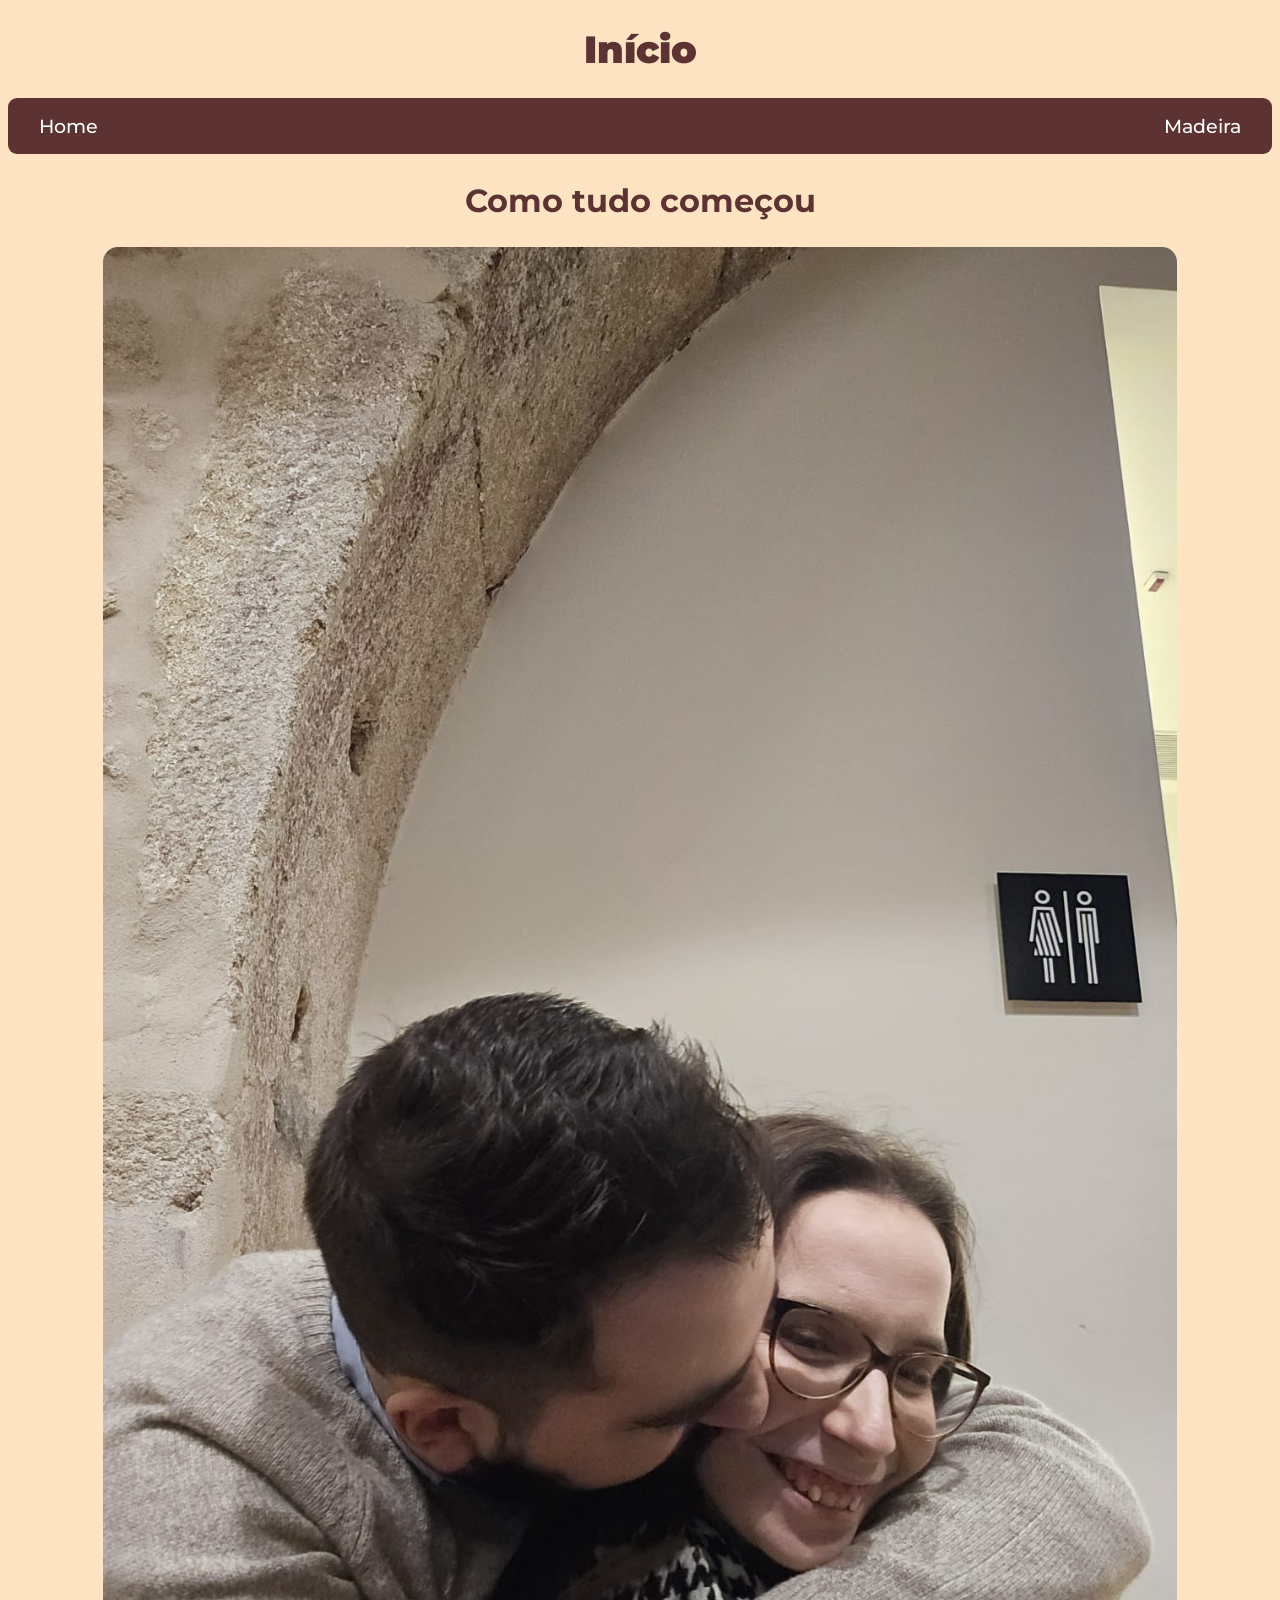
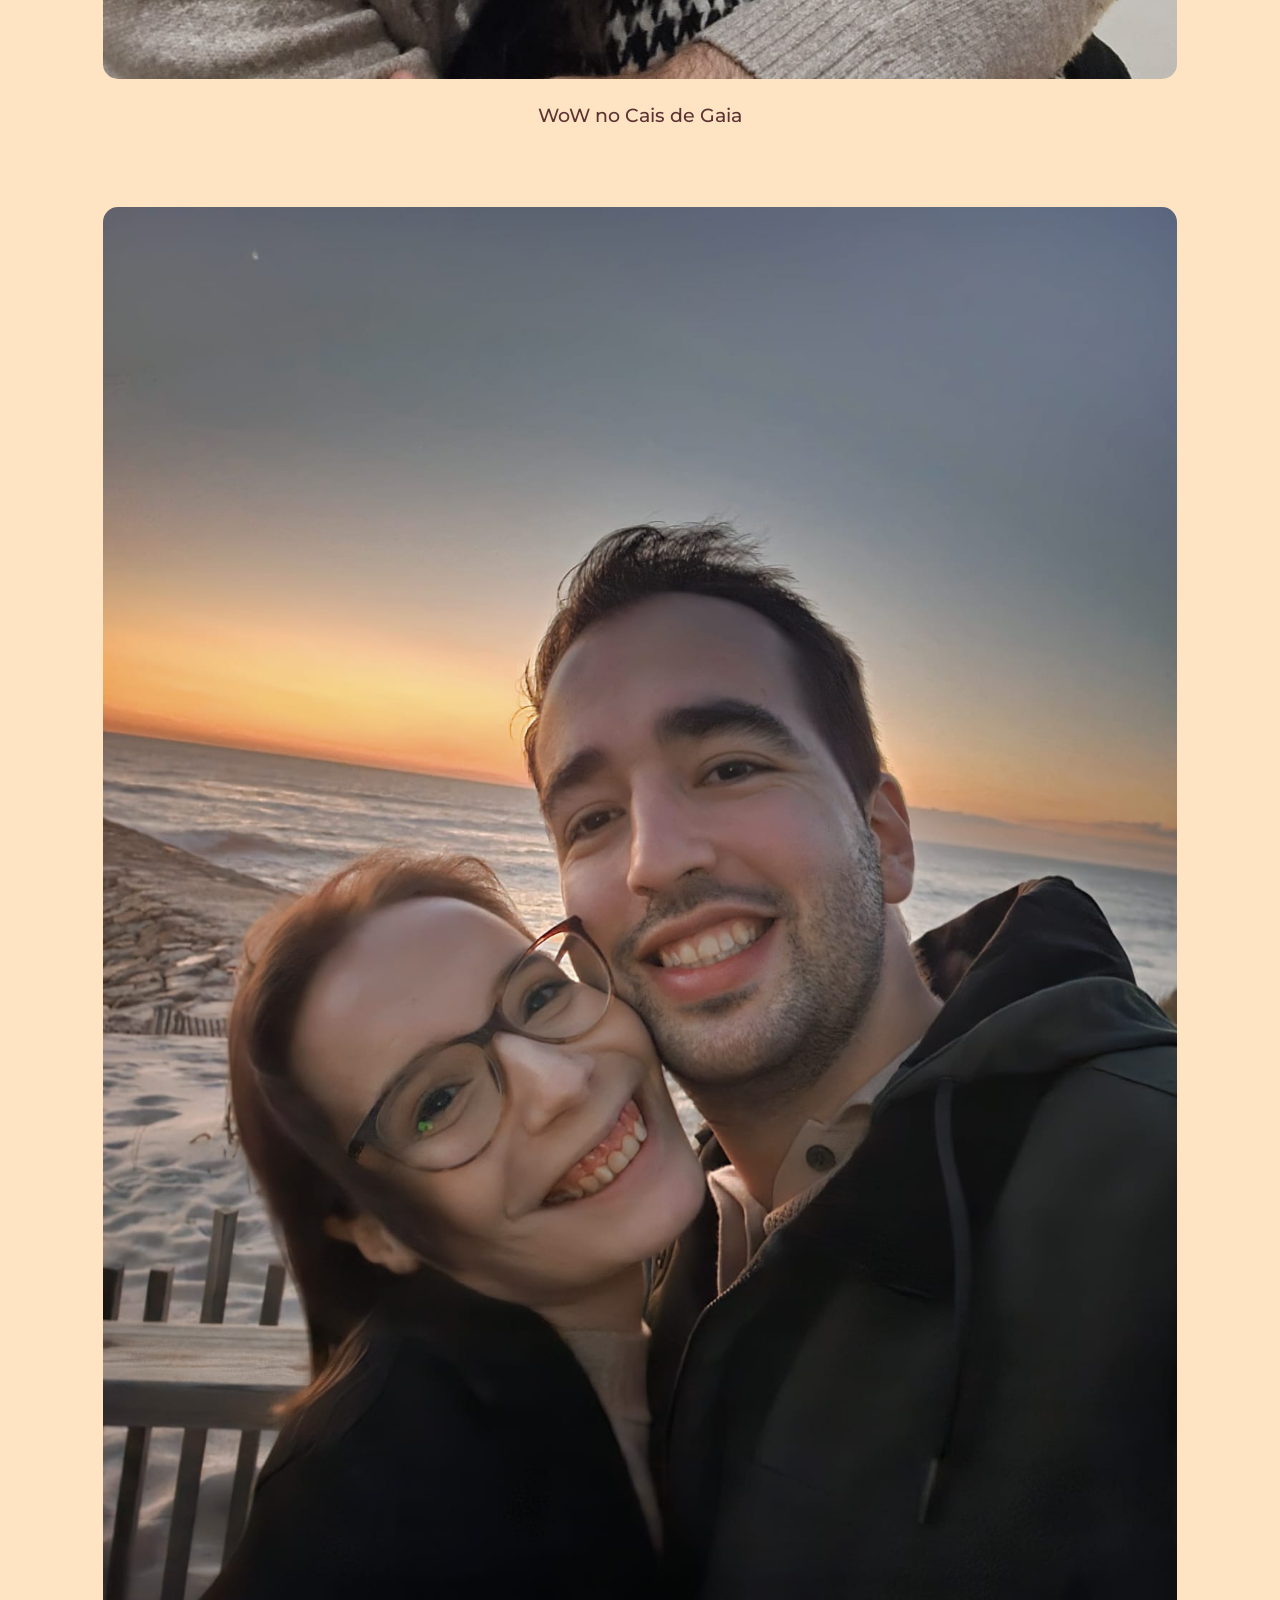
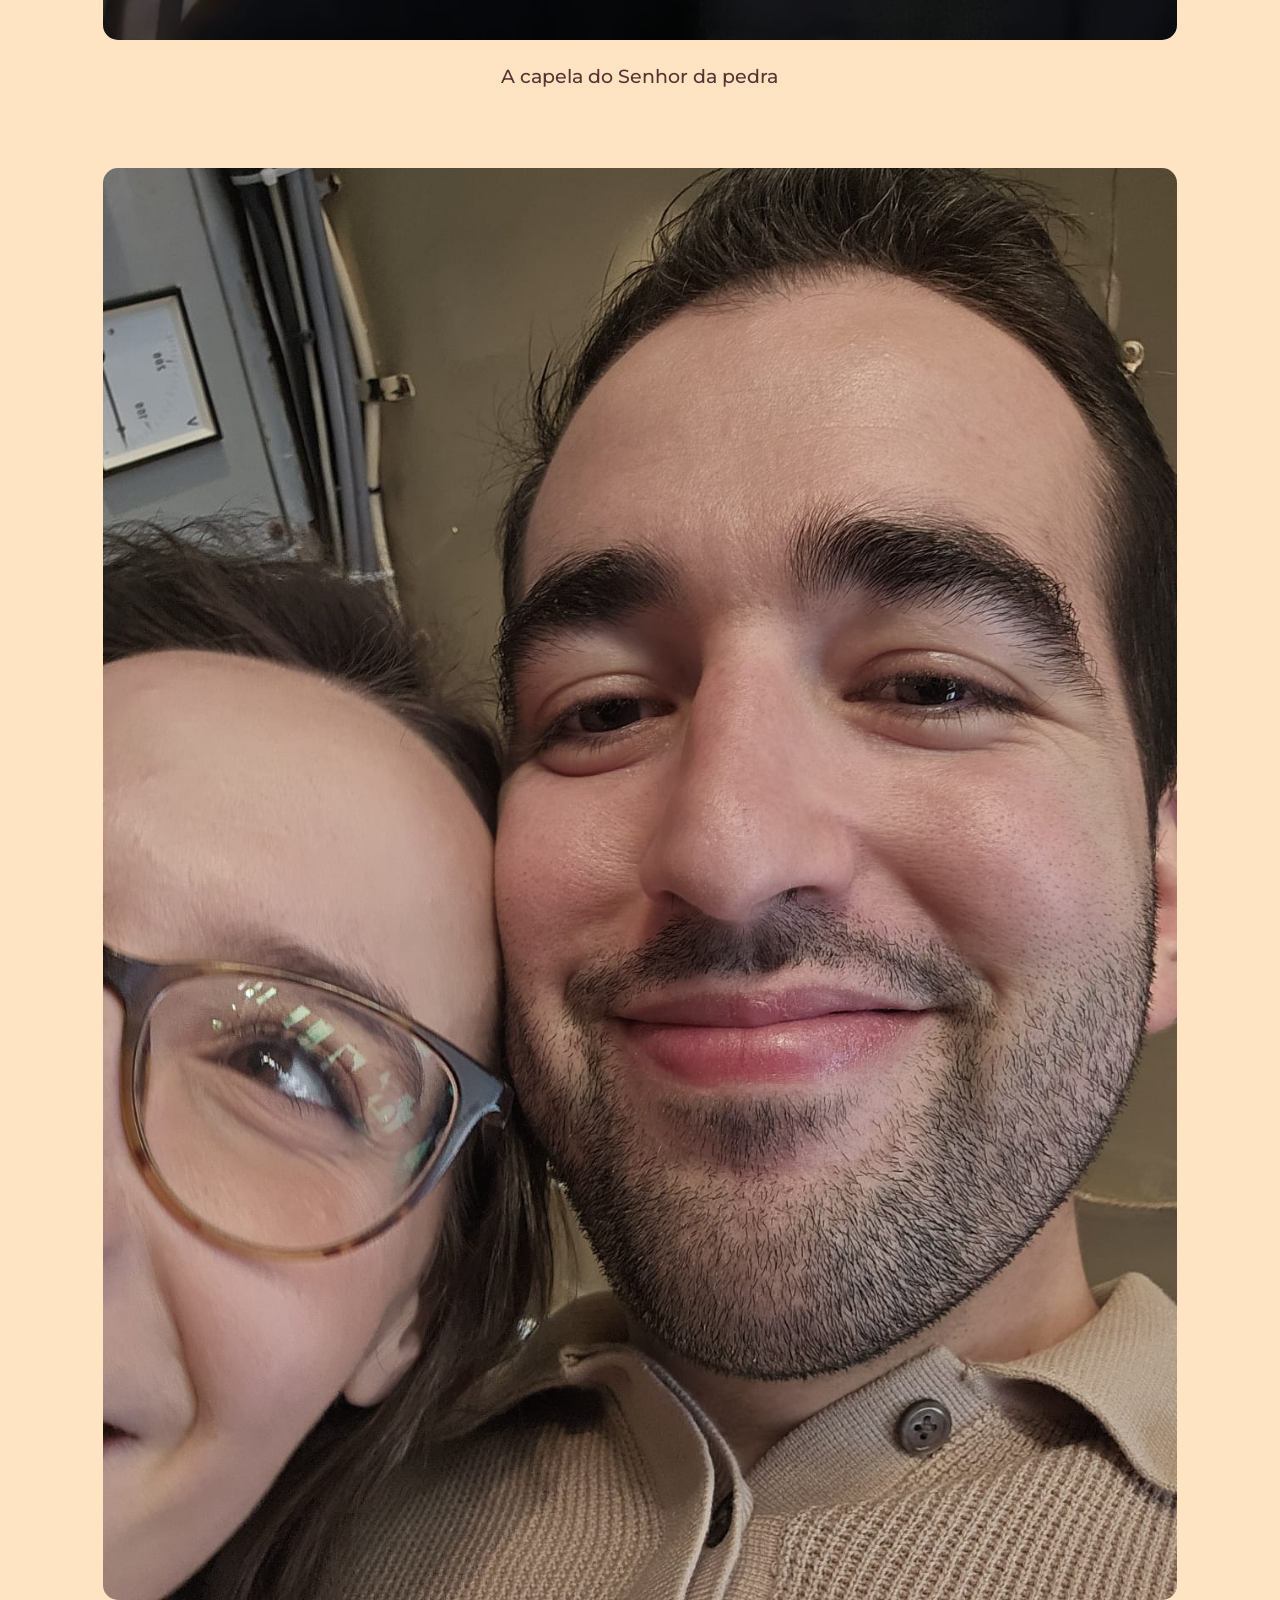
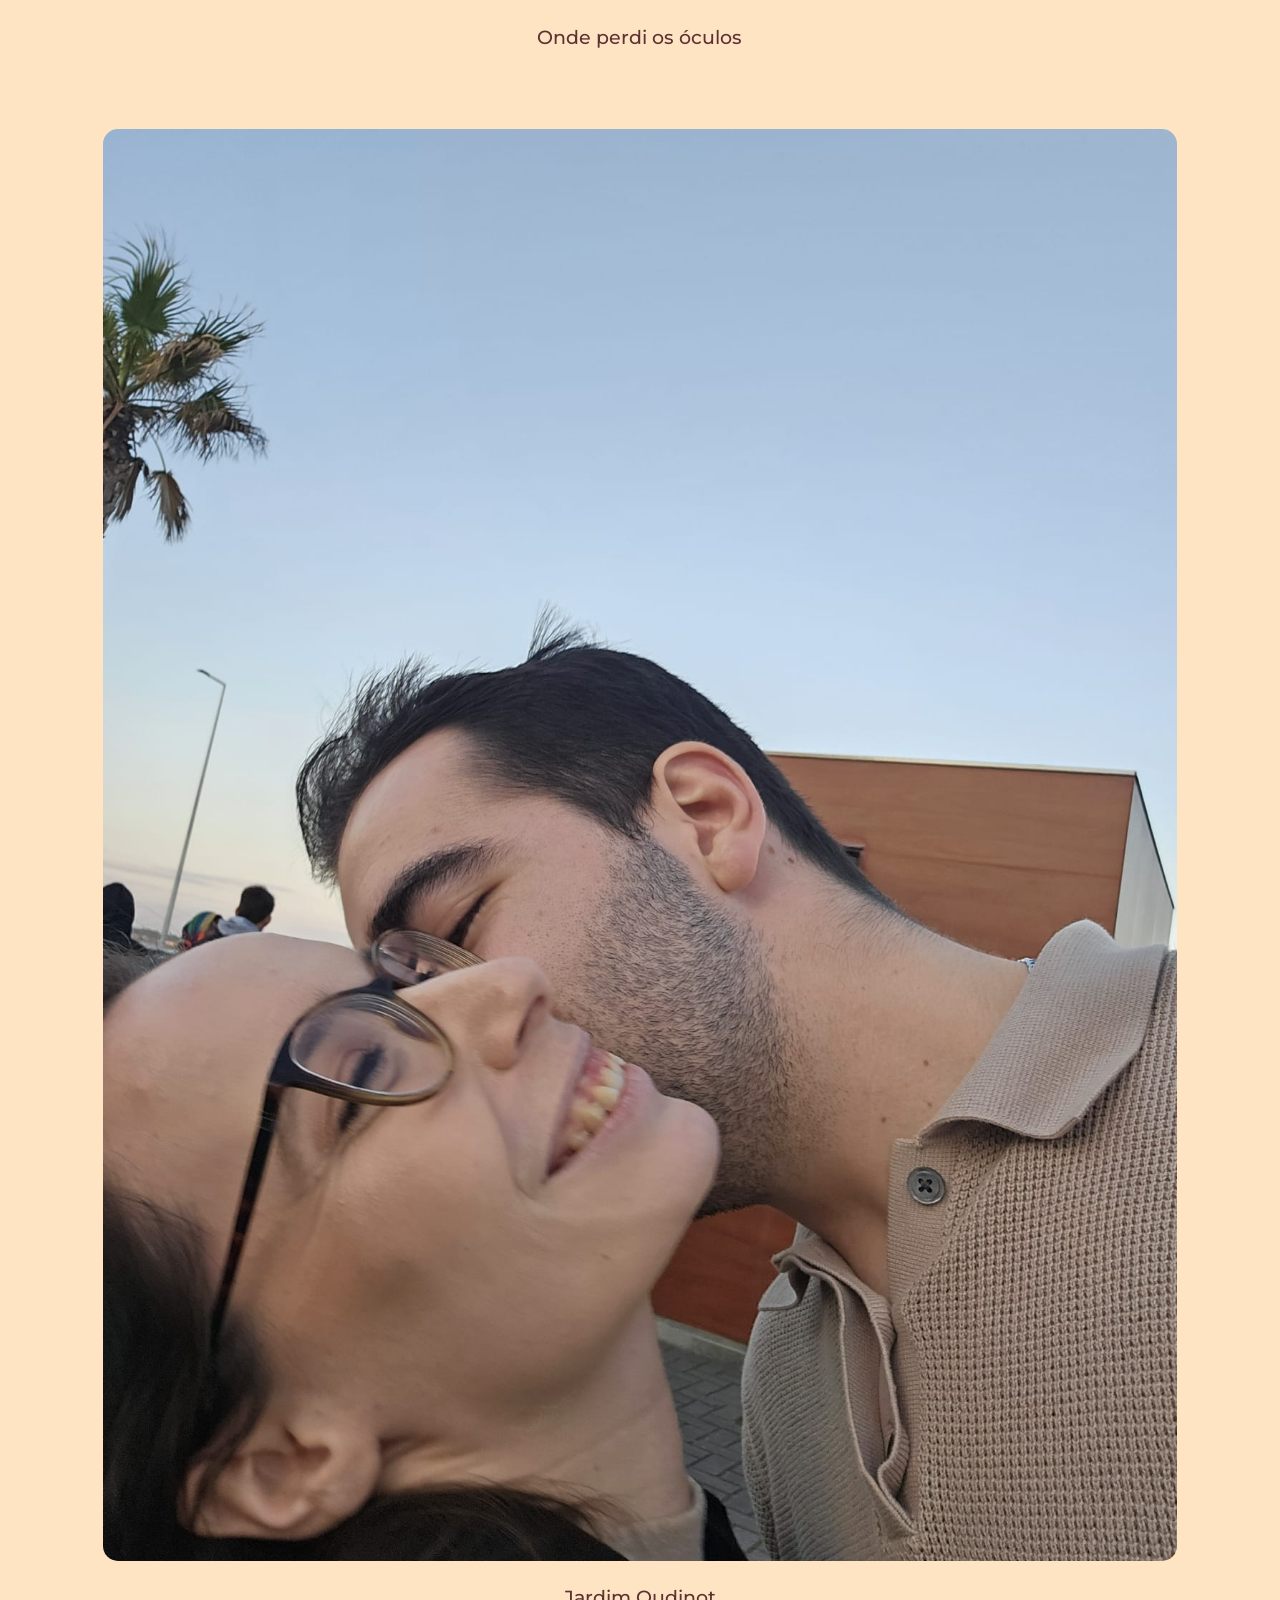
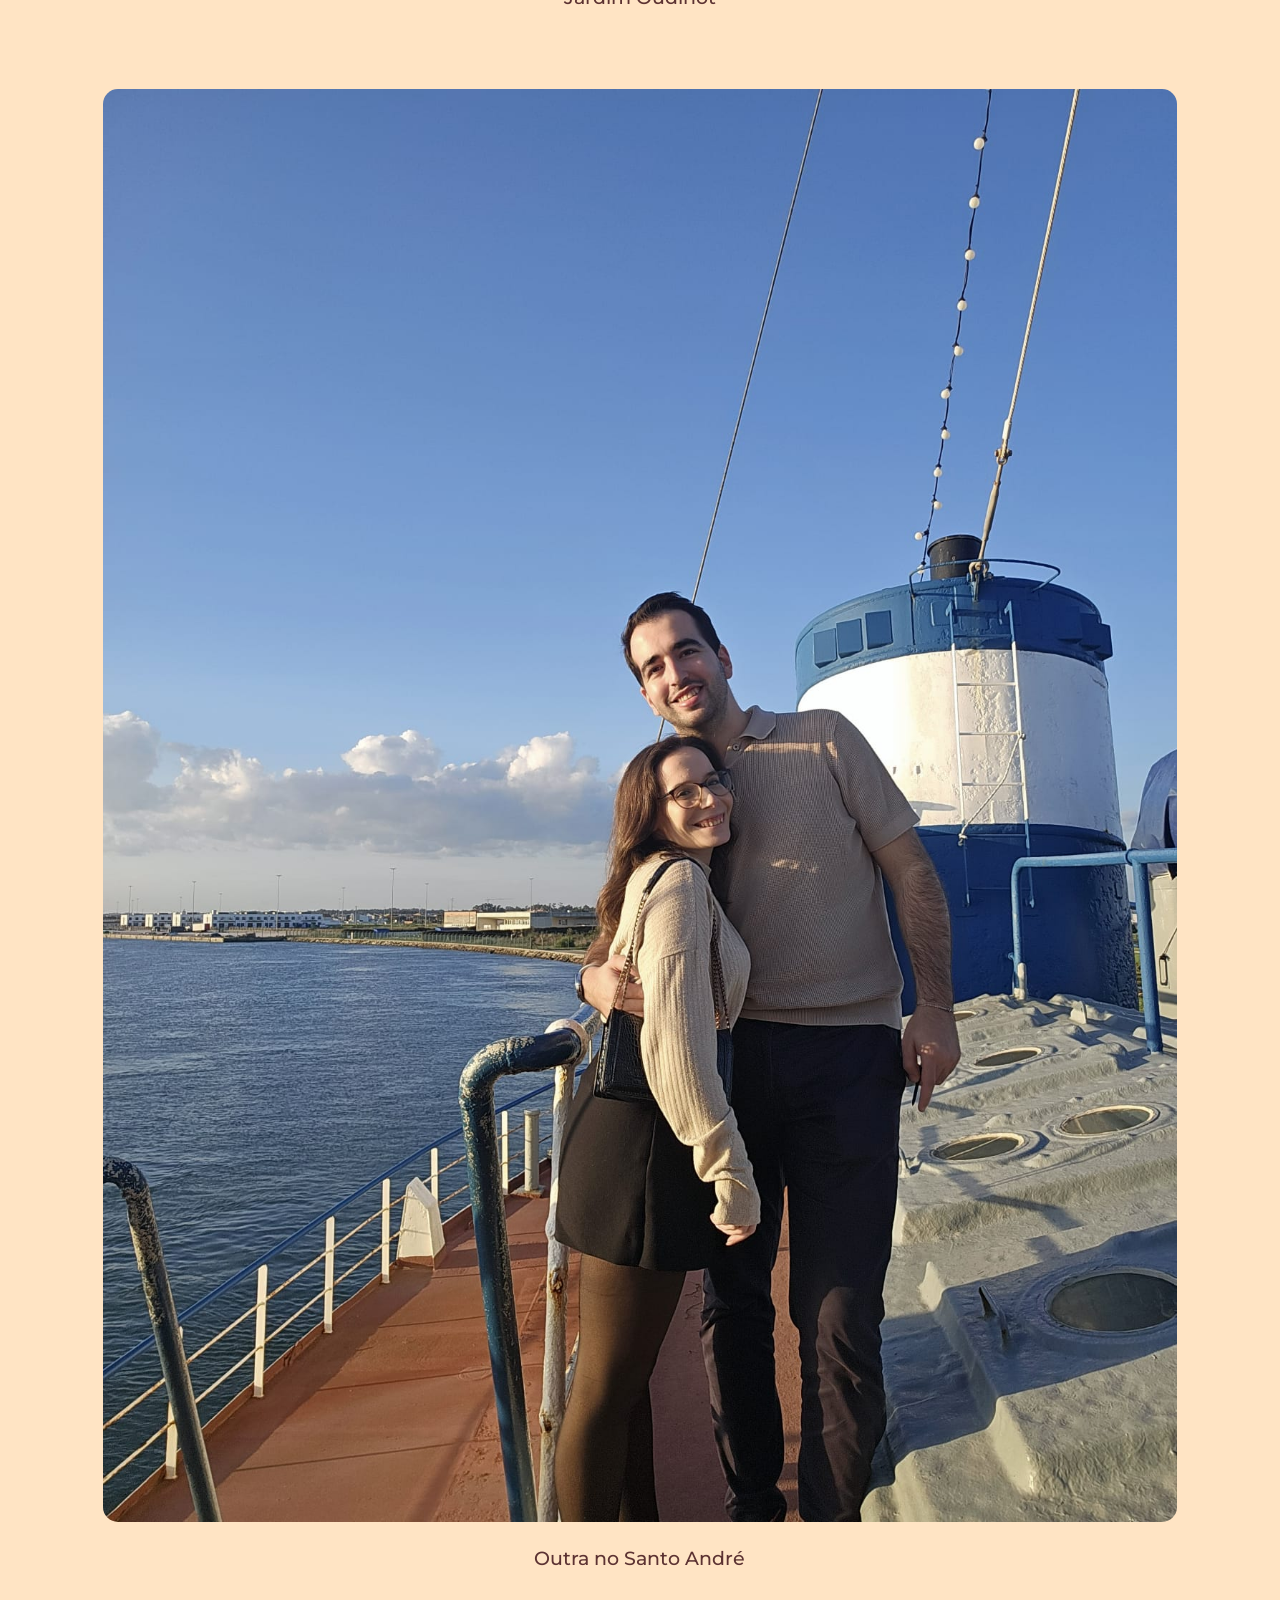
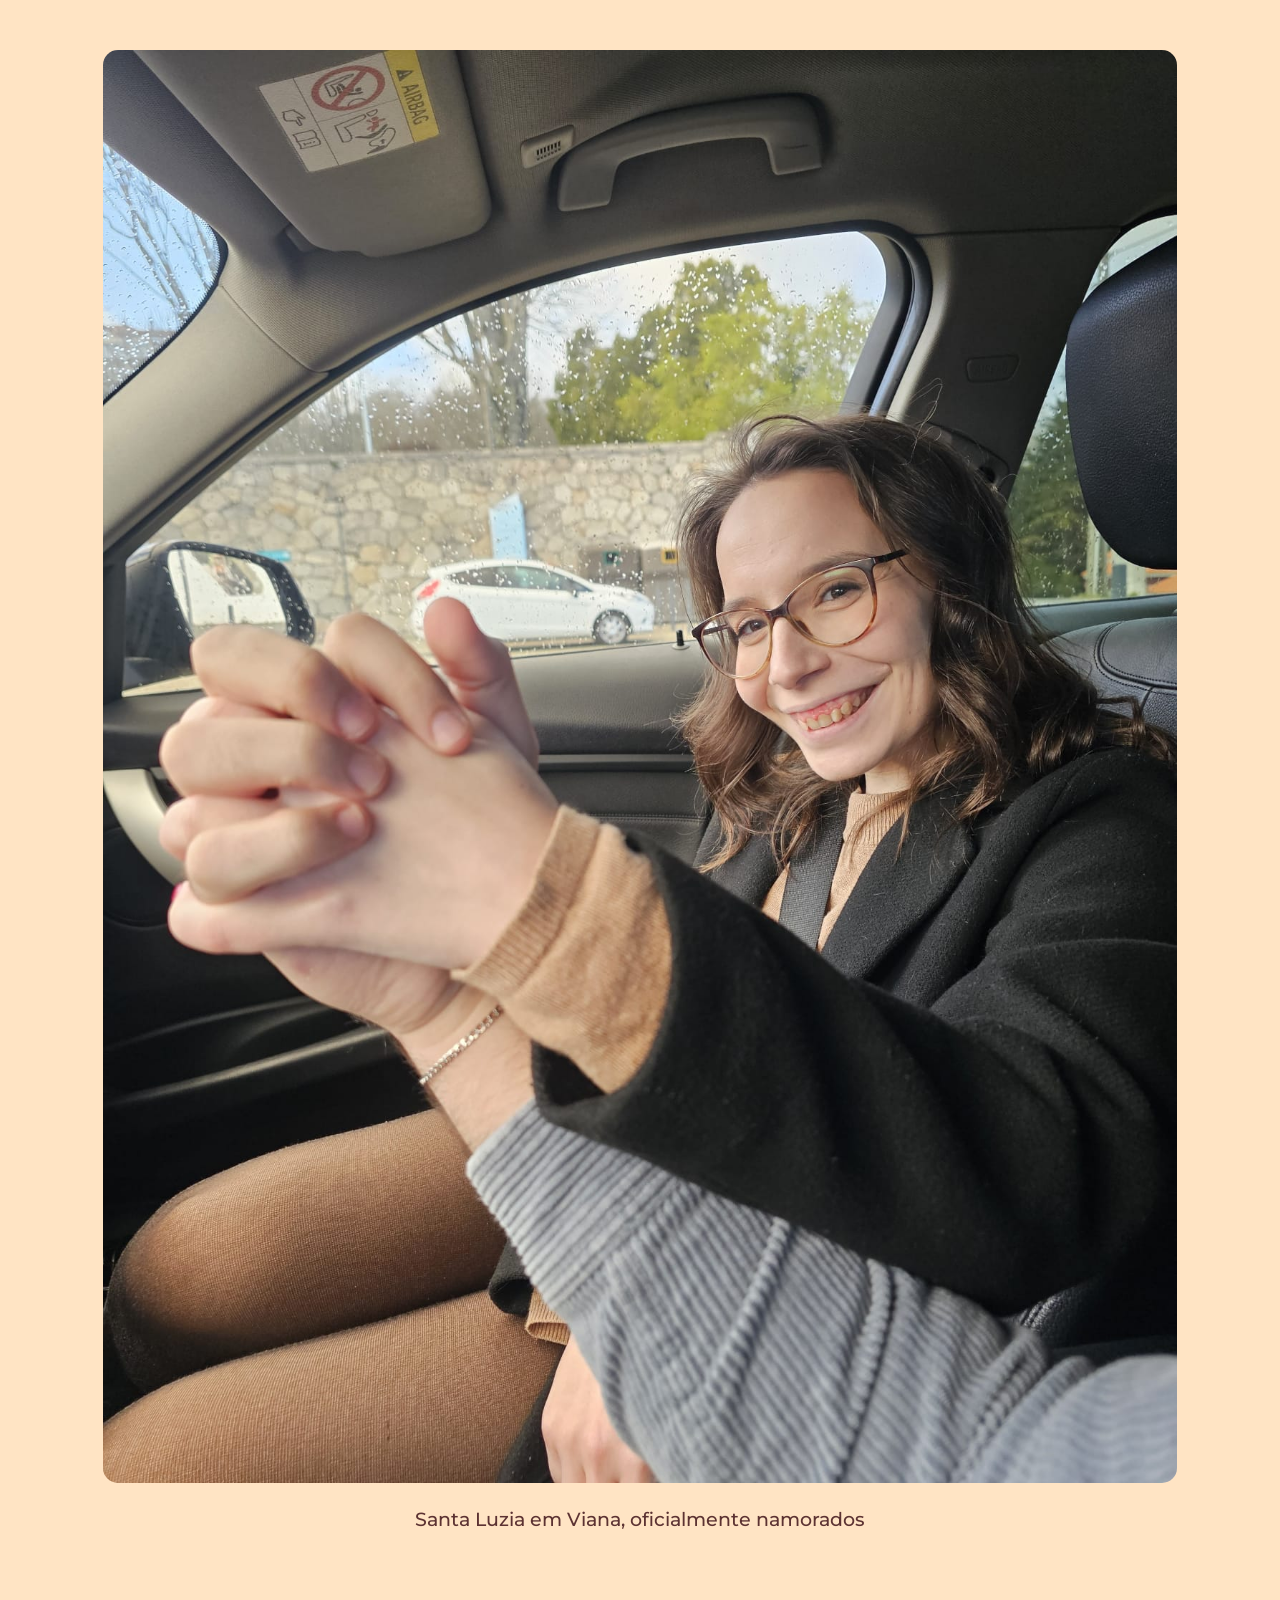
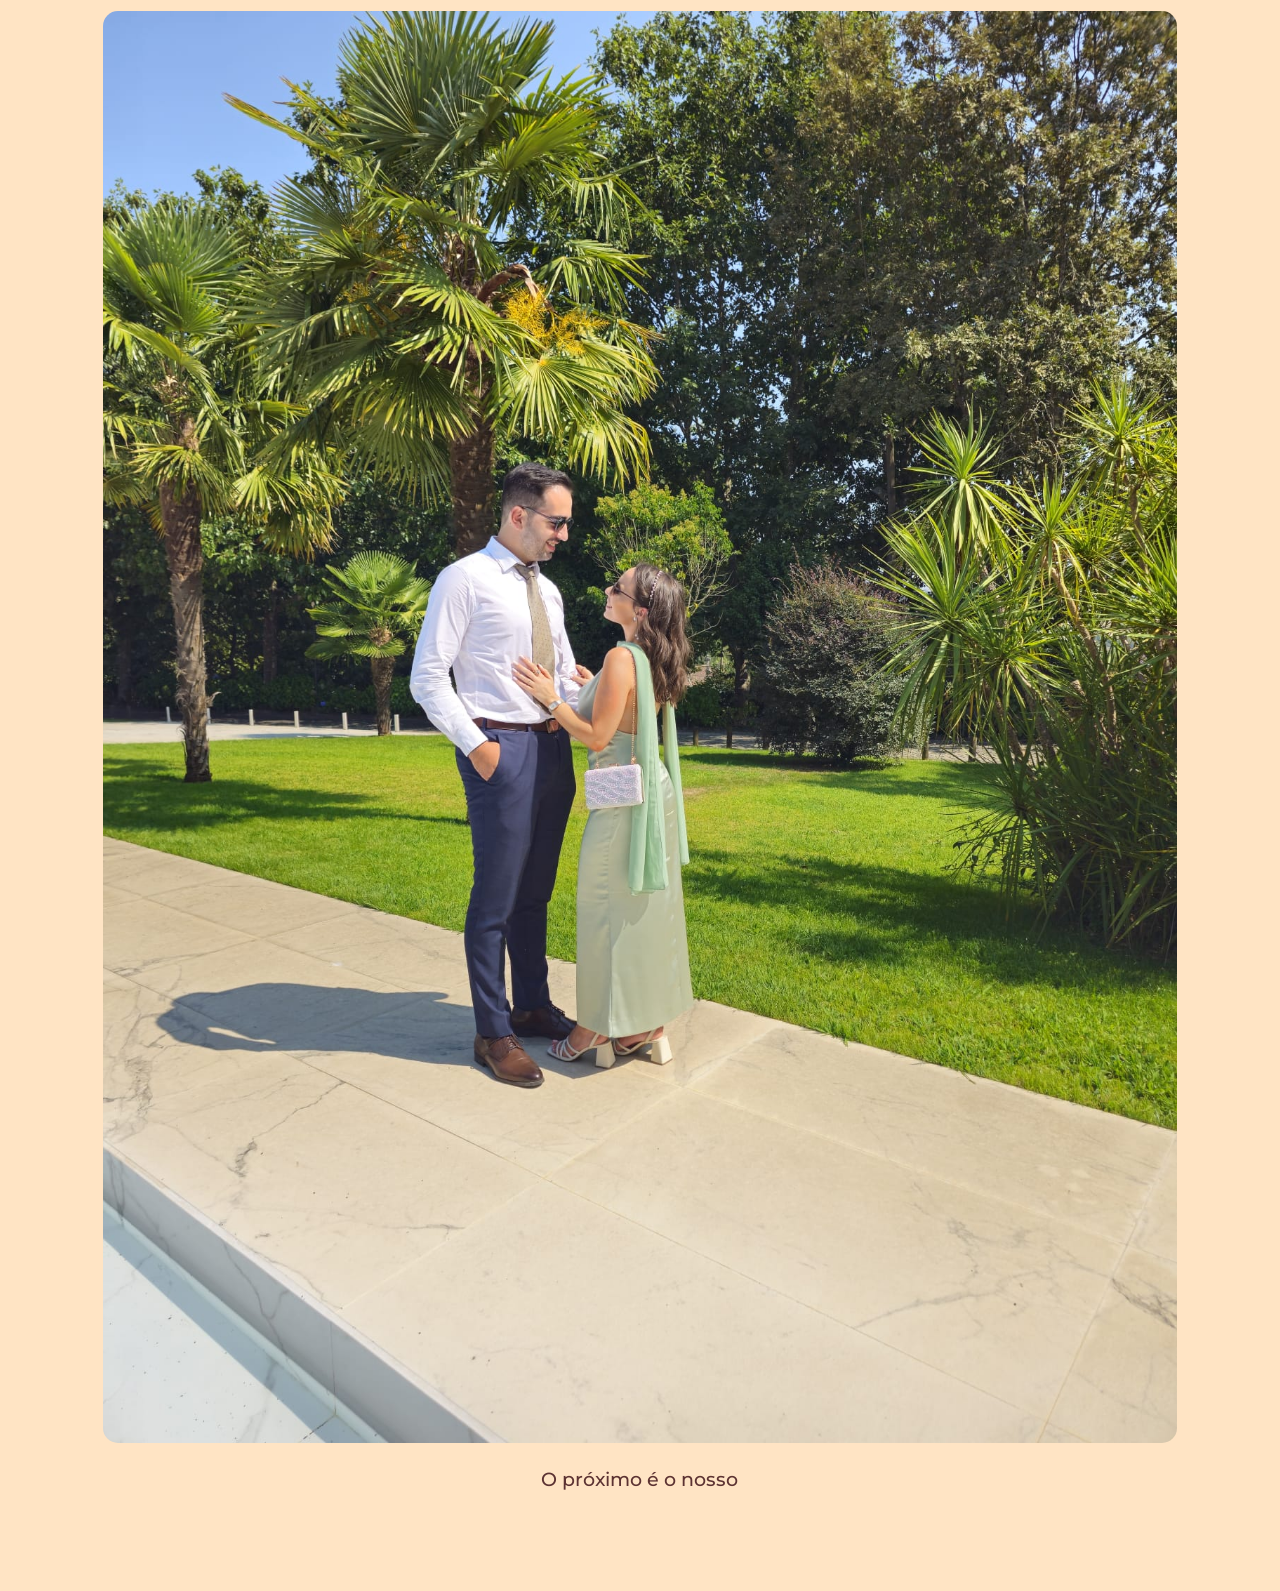
==== inicio.html @ fa921a14 "projeto bea" ====
<!doctype html>
<html lang="en">
  <head>
    <meta charset="UTF-8" />
    <meta name="viewport" content="width=device-width, initial-scale=1.0" />
    <link rel="stylesheet" href="css/style.css" />
    <link rel="stylesheet" href="css/inicio.css" />
    <link rel="preconnect" href="https://fonts.googleapis.com" />
    <link rel="preconnect" href="https://fonts.gstatic.com" crossorigin />
    <link
      href="https://fonts.googleapis.com/css2?family=Fira+Sans:wght@400;700&family=Montserrat:ital,wght@0,100..900;1,100..900&family=Oswald:wght@700&display=swap"
      rel="stylesheet"
    />
    <title>Início</title>
  </head>
  <body>
    <h1>Início</h1>
    <nav>
      <ul class="paginas">
        <li><a href="index.html">Home</a></li>
        <li><a href="madeira.html">Madeira</a></li>
      </ul>
    </nav>
    <h2>Como tudo começou</h2>
    <ul>
      <li>
        <img src="images/1.jpeg" alt="wow gaia" />
        <p>WoW no Cais de Gaia</p>
      </li>
      <li>
        <img src="images/2.jpeg" alt="senhor da pedra" />
        <p>A capela do Senhor da pedra</p>
      </li>
      <li>
        <img src="images/3.jpeg" alt="santoandre1">
        <p>Onde perdi os óculos</p>
      </li>
      <li>
        <img src="images/4.jpeg" alt="jardimoudinot">
        <p>Jardim Oudinot</p>
      </li>
      <li>
        <img src="images/5.jpeg" alt="santoandre2">
        <p>Outra no Santo André</p>
      </li>
      <li>
        <img src="images/0.jpeg" alt="Santa Luzia em Viana">
        <p>Santa Luzia em Viana, oficialmente namorados</p>
      </li>
      <li>
        <img src="images/6.jpeg" alt="casamento">
      <p>O próximo é o nosso</p>
    </li>
    </ul>
  </body>
</html>
---- css/style.css ----
body {
  font-family: Montserrat, sans-serif;
  text-align: center;
  font-weight: 500;
  font-size: larger;
  background-color: bisque;
  color: #5c3232;
}

h1 {
  font-weight: 900;
}
nav {
  background-color: #5c3232;
  padding: 1rem;
  border-radius: 9px;
}

nav ul {
  list-style: none;
  display: flex;
  justify-content: center;
  margin: 0;
  padding: 0;
}

nav li {
  margin: 0 15px;
}

nav a {
  color: white;
  text-decoration: none;
}

#surpresa {
  color: white;
  text-decoration: none;
  background-color: #5c3232;
  padding: 1rem;
  border-radius: 9px;
  display: inline-block;
  margin-top: 1rem;
}

a:hover {
  text-decoration: underline;
  background-color: #8f5050;
  padding: 0.3rem;
  border-radius: 3px;
}

#surpresa:hover {
  background-color: #8f5050;
  padding: 1rem;
  border-radius: 9px;
  text-decoration: underline;
}
---- css/inicio.css ----
nav ul {
  justify-content: space-between;
}
h2{
    font-size: 2rem;
}
ul {
  list-style: none;
  display:grid;
  padding:0;
}

img {
  width: 85%;
  max-width: 85%;
  height: auto;
  border-radius: 15px;
}
 p{
    max-width: 85%;
    margin-left: auto;
    margin-right: auto;
    text-align: center;
    margin-bottom: 5rem;
 }
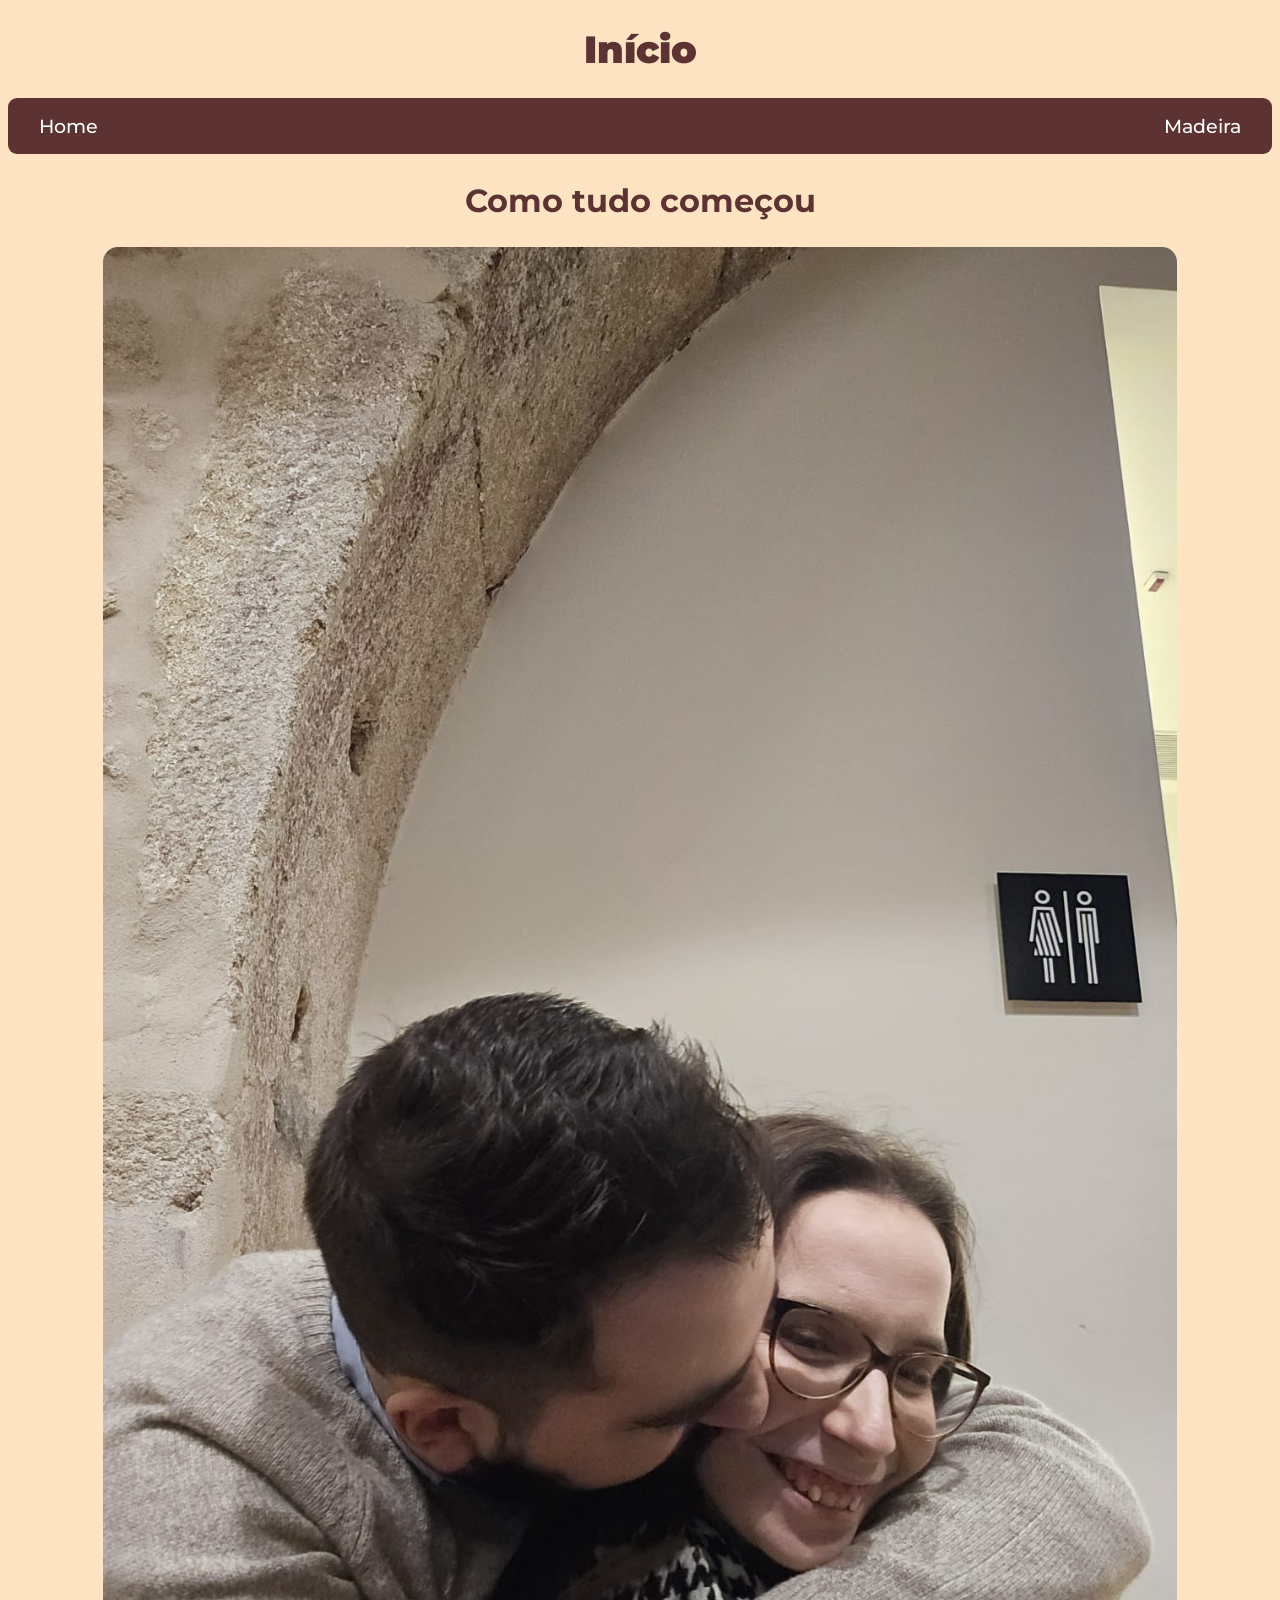
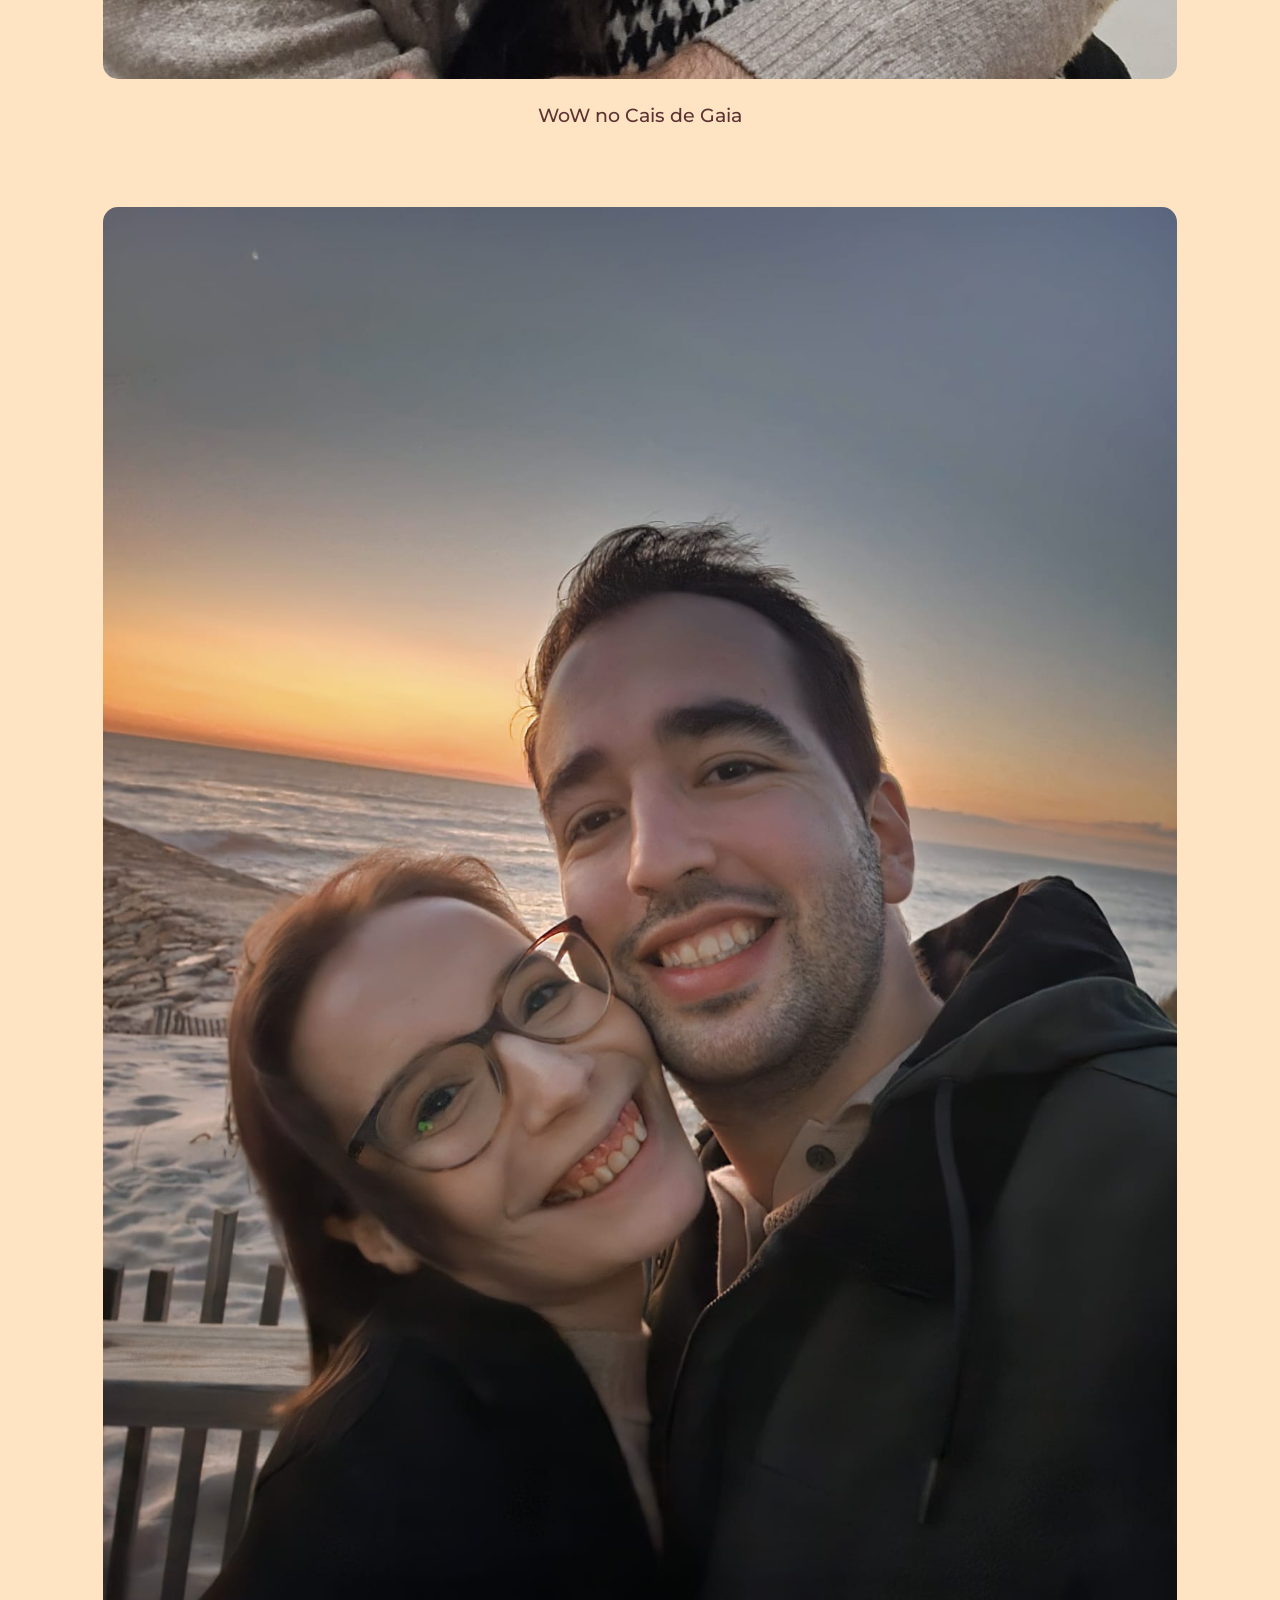
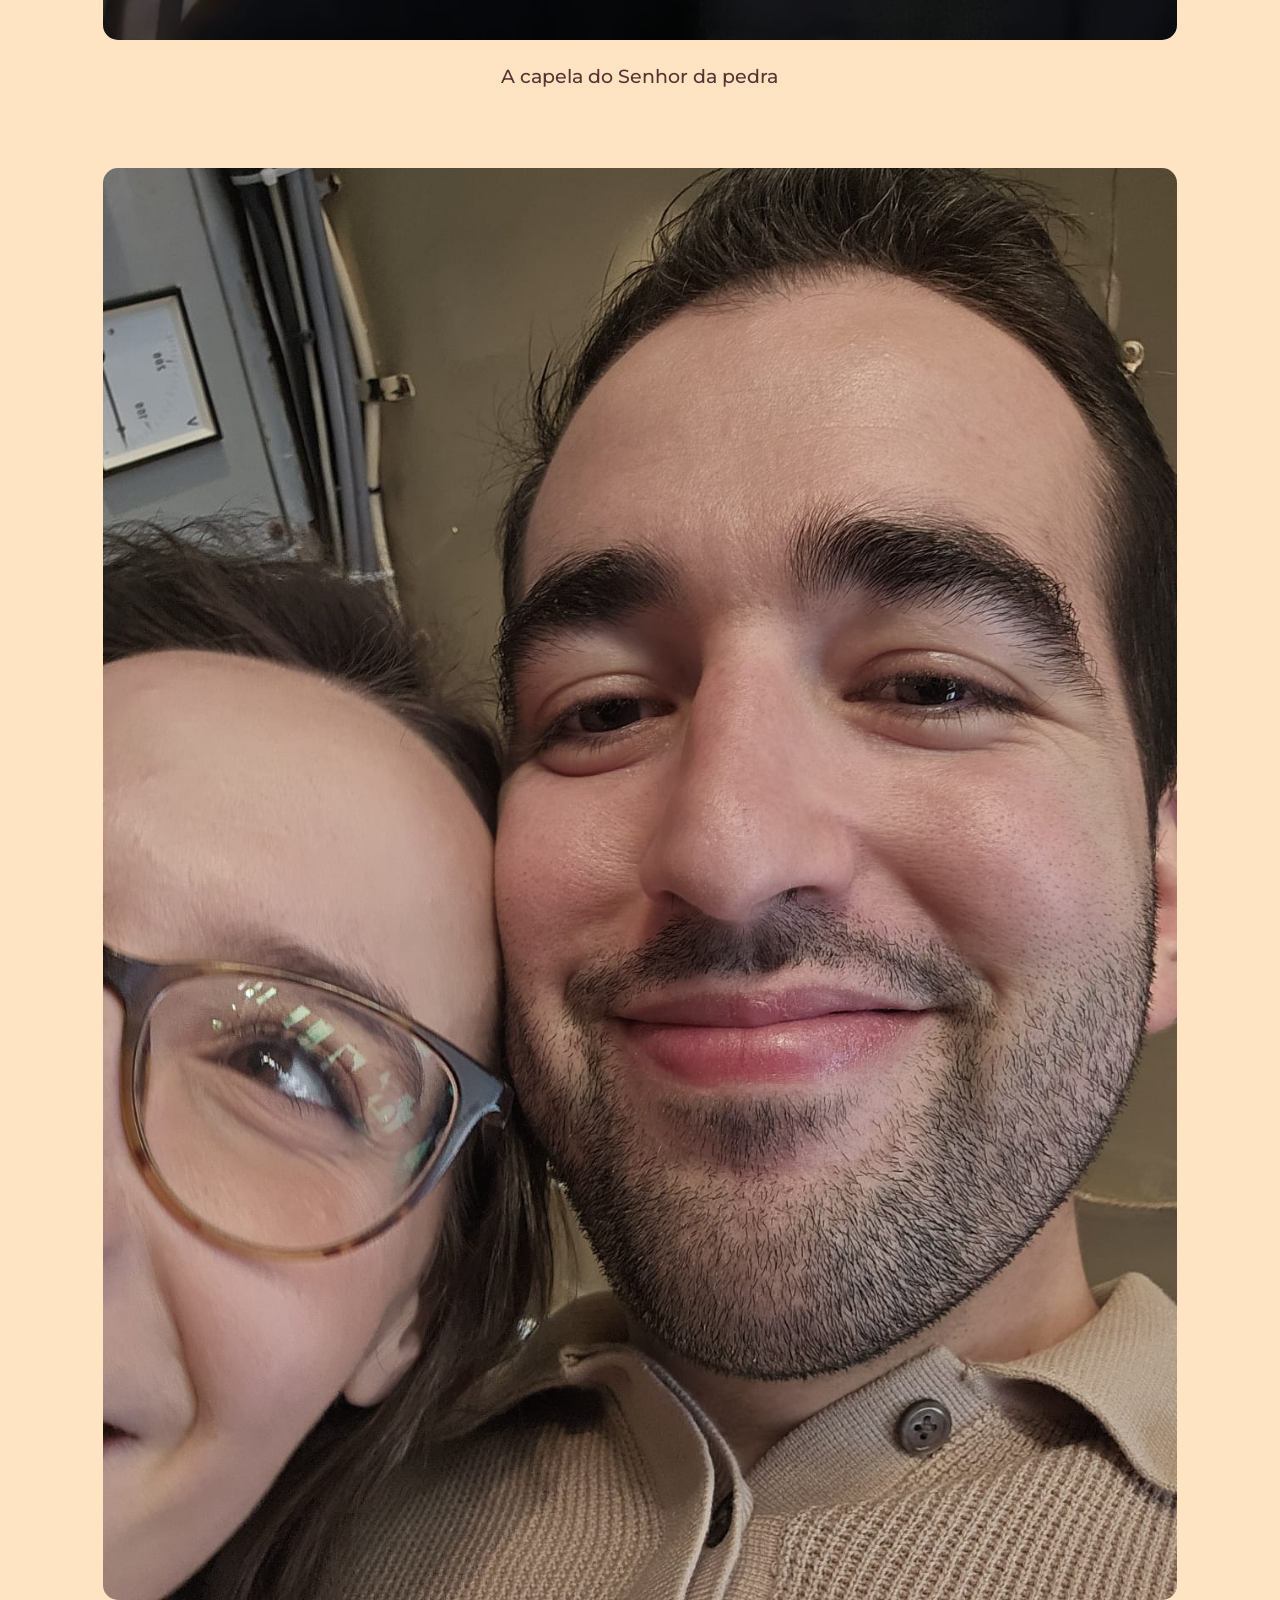
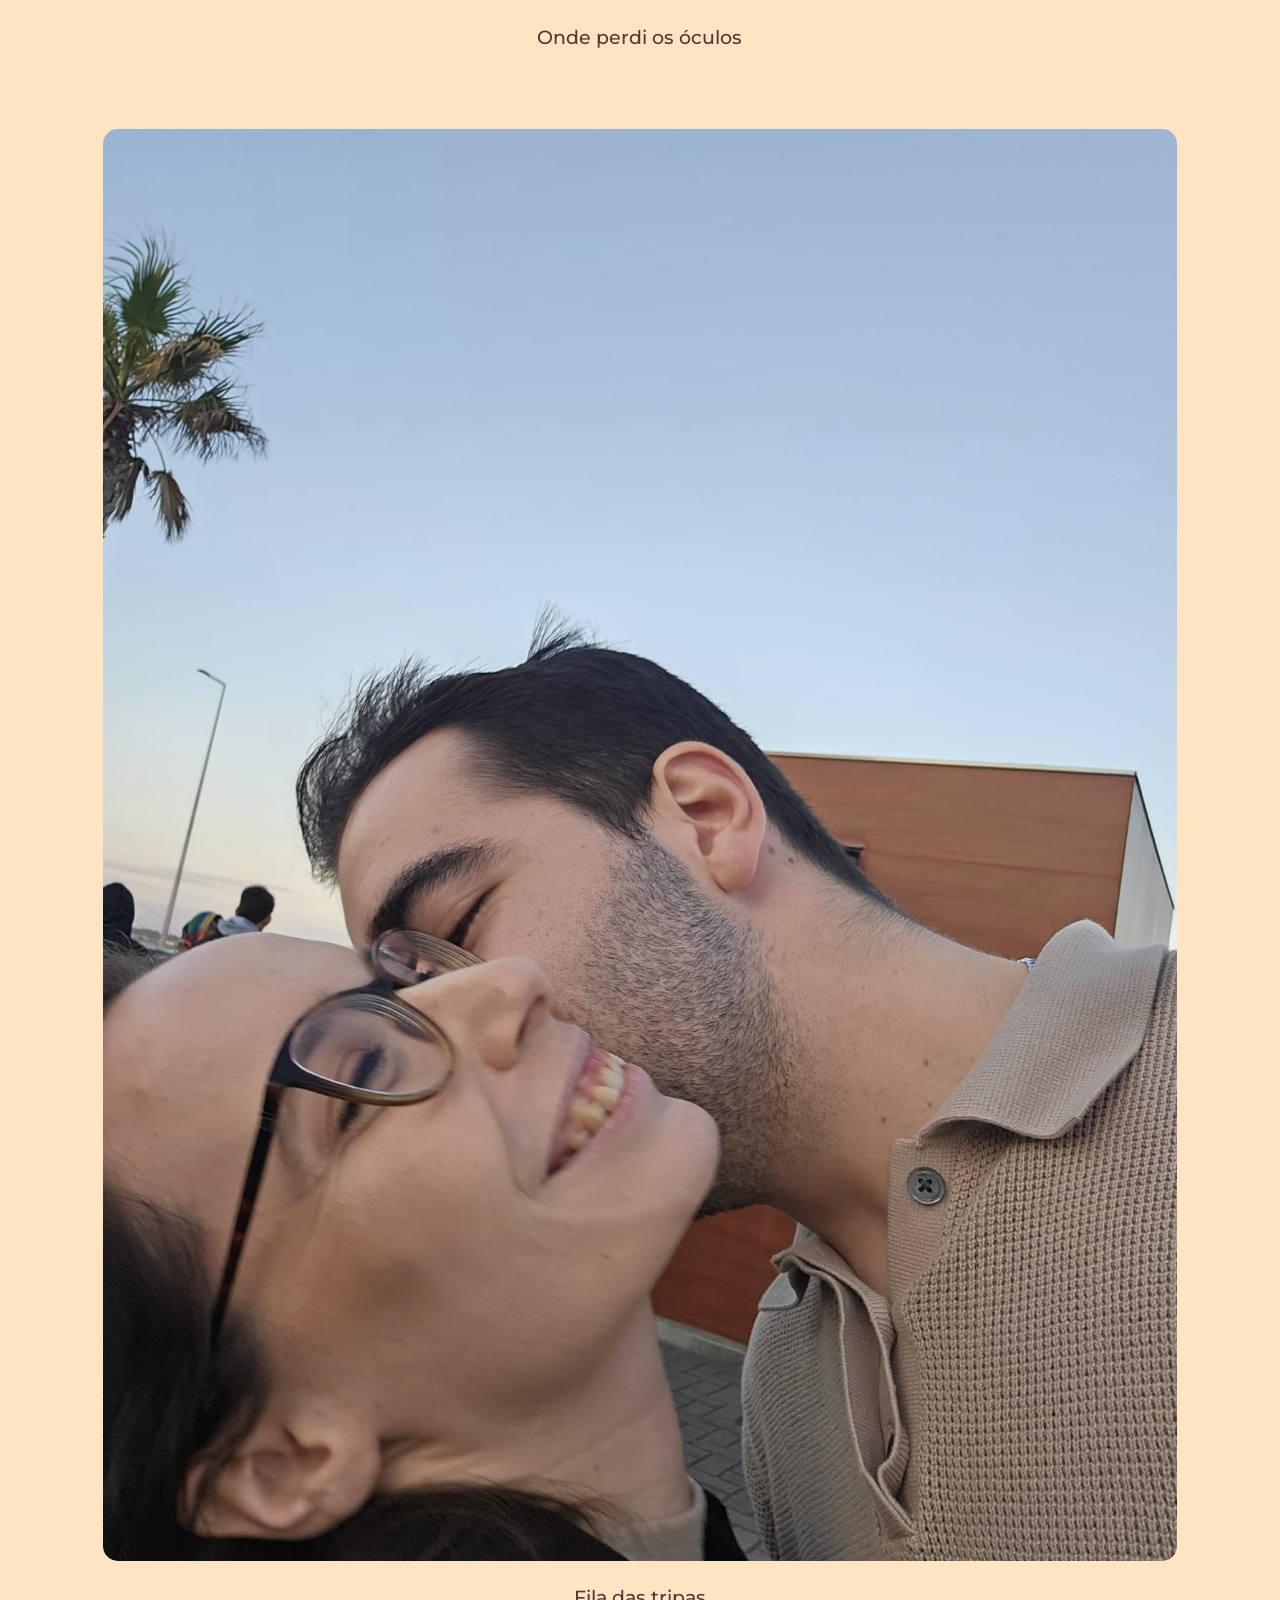
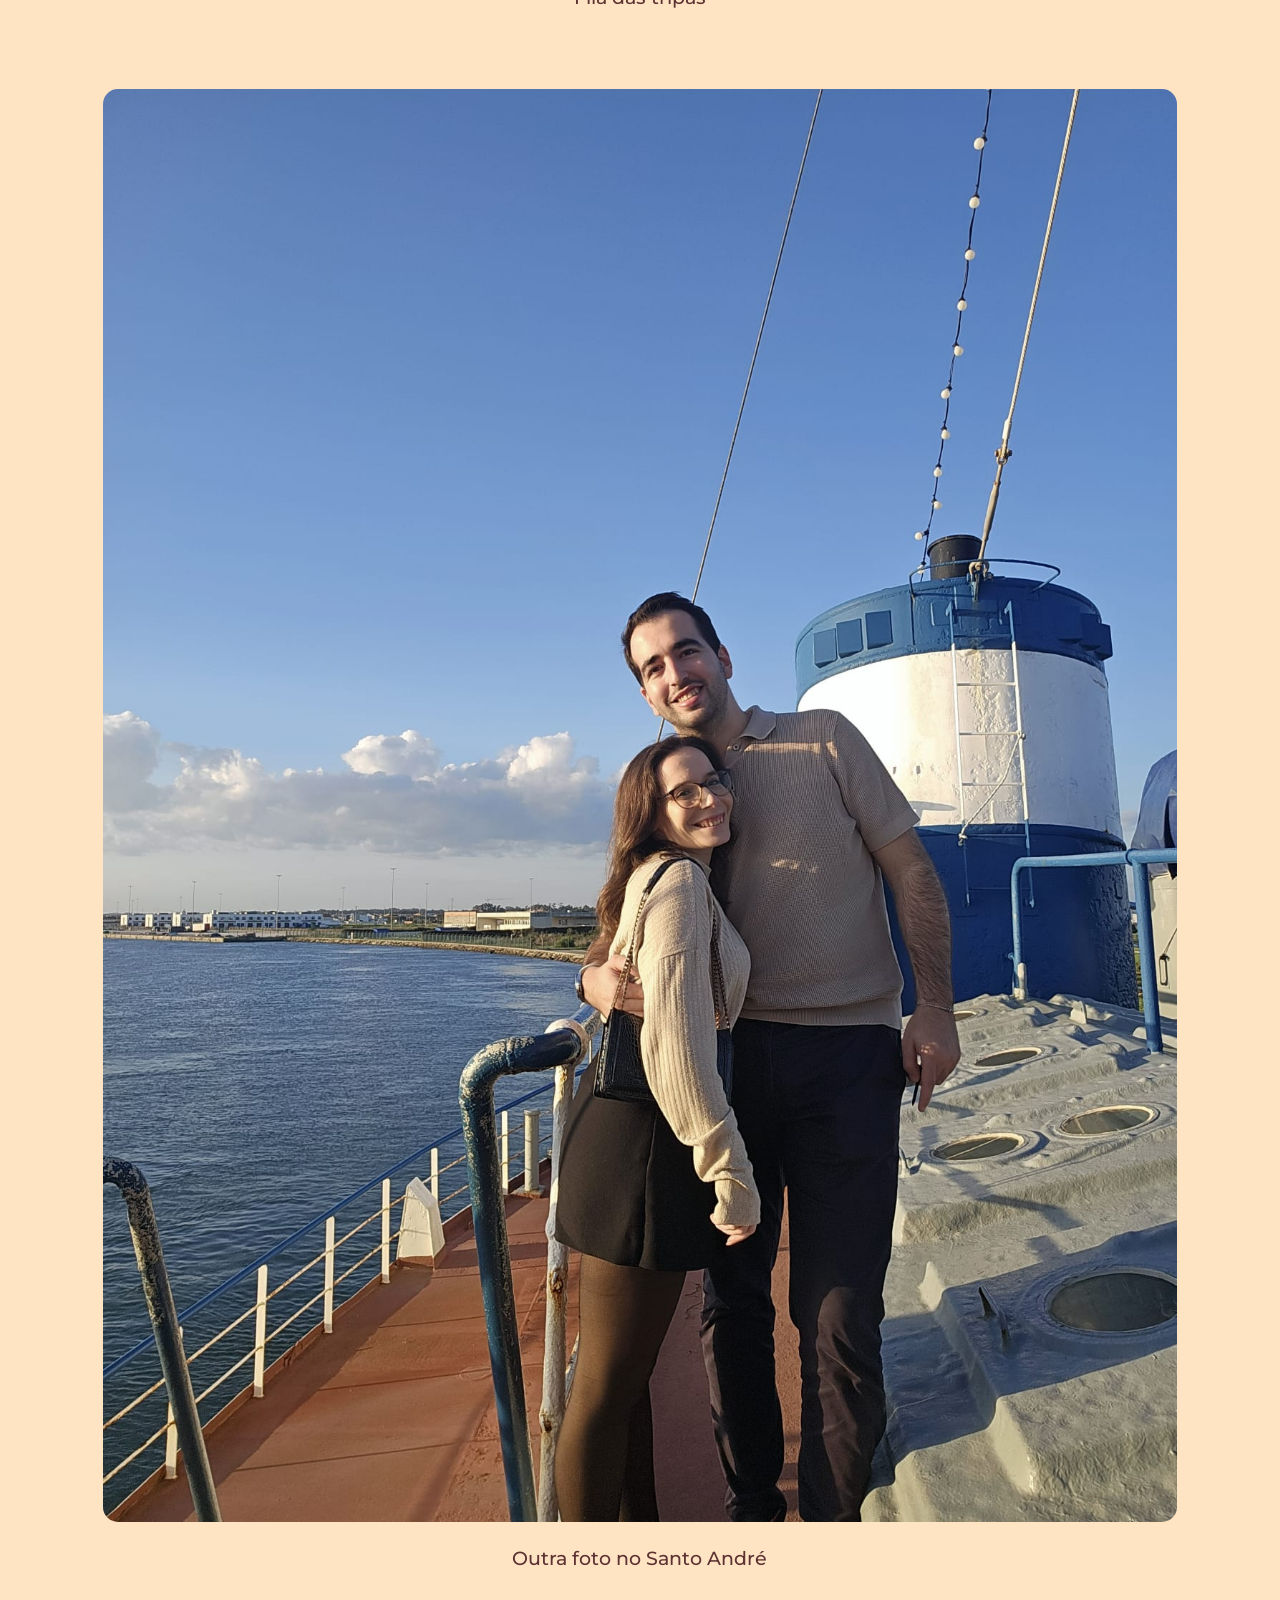
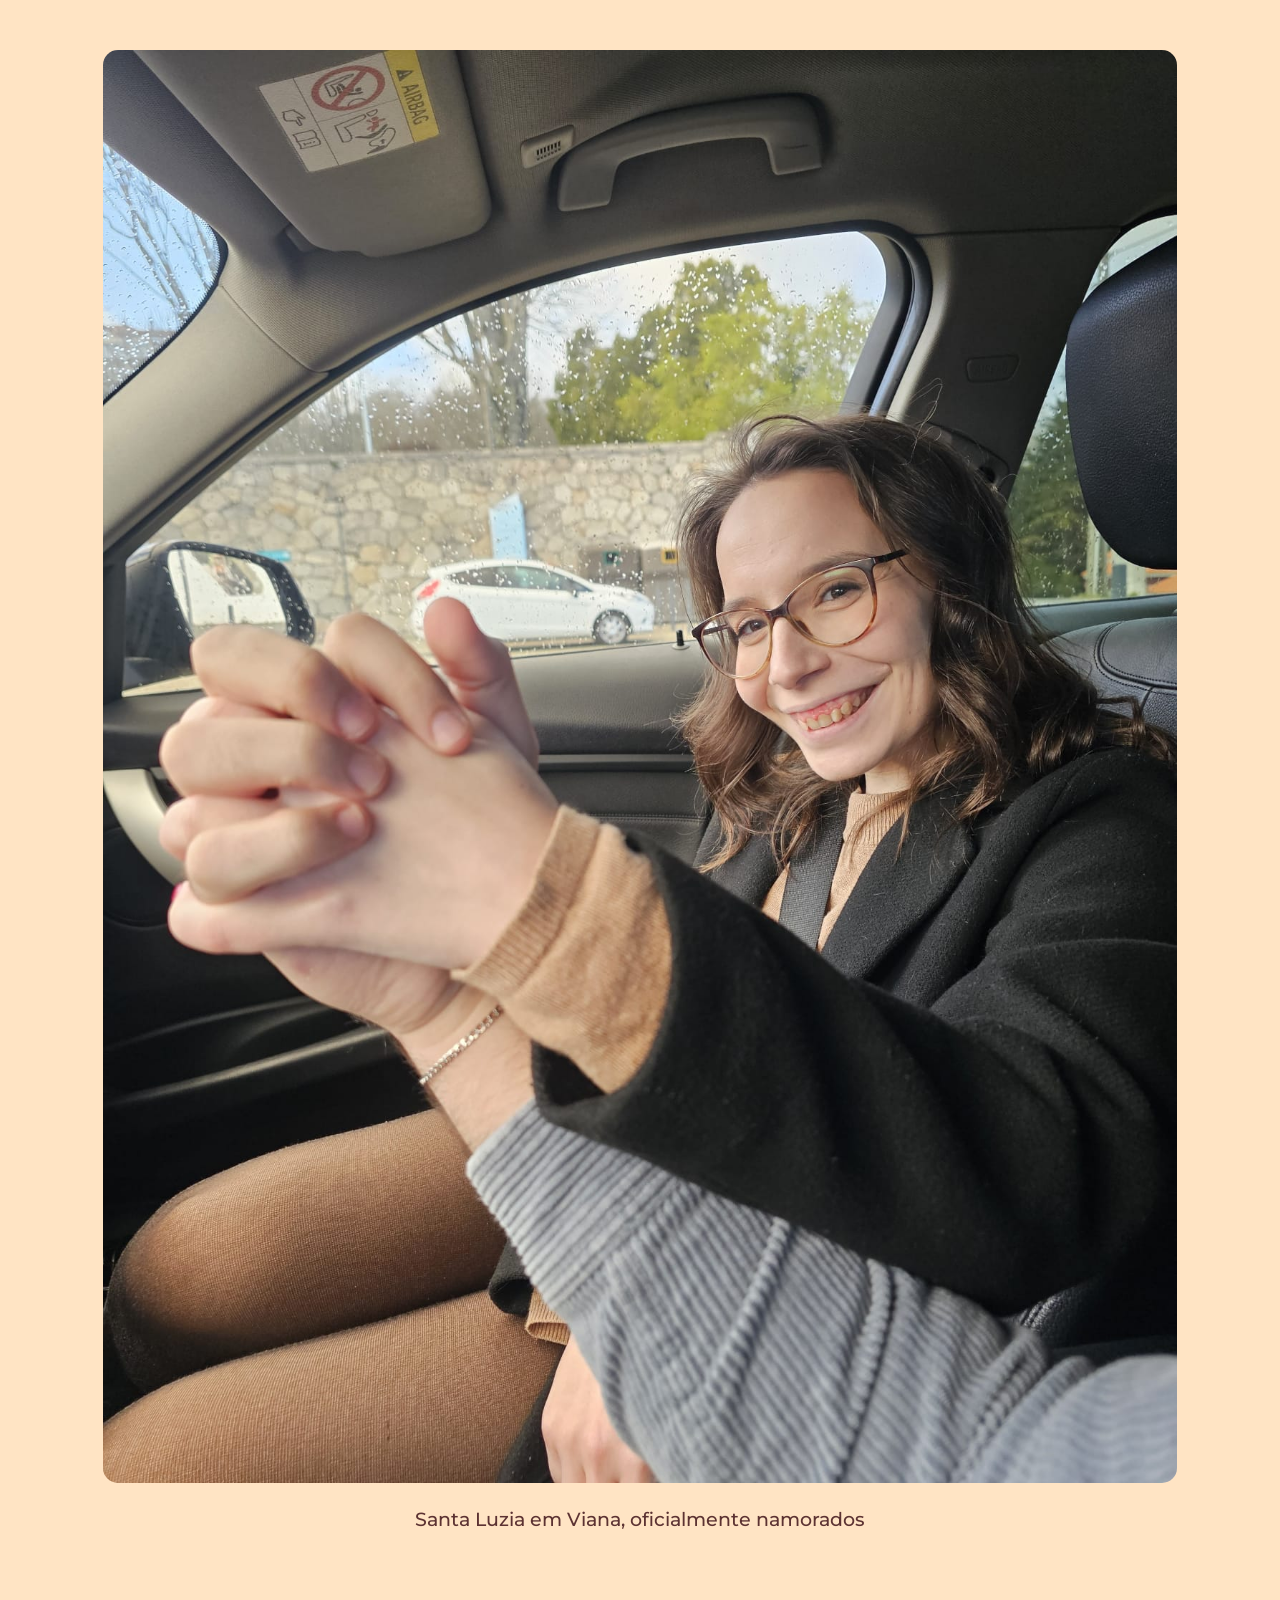
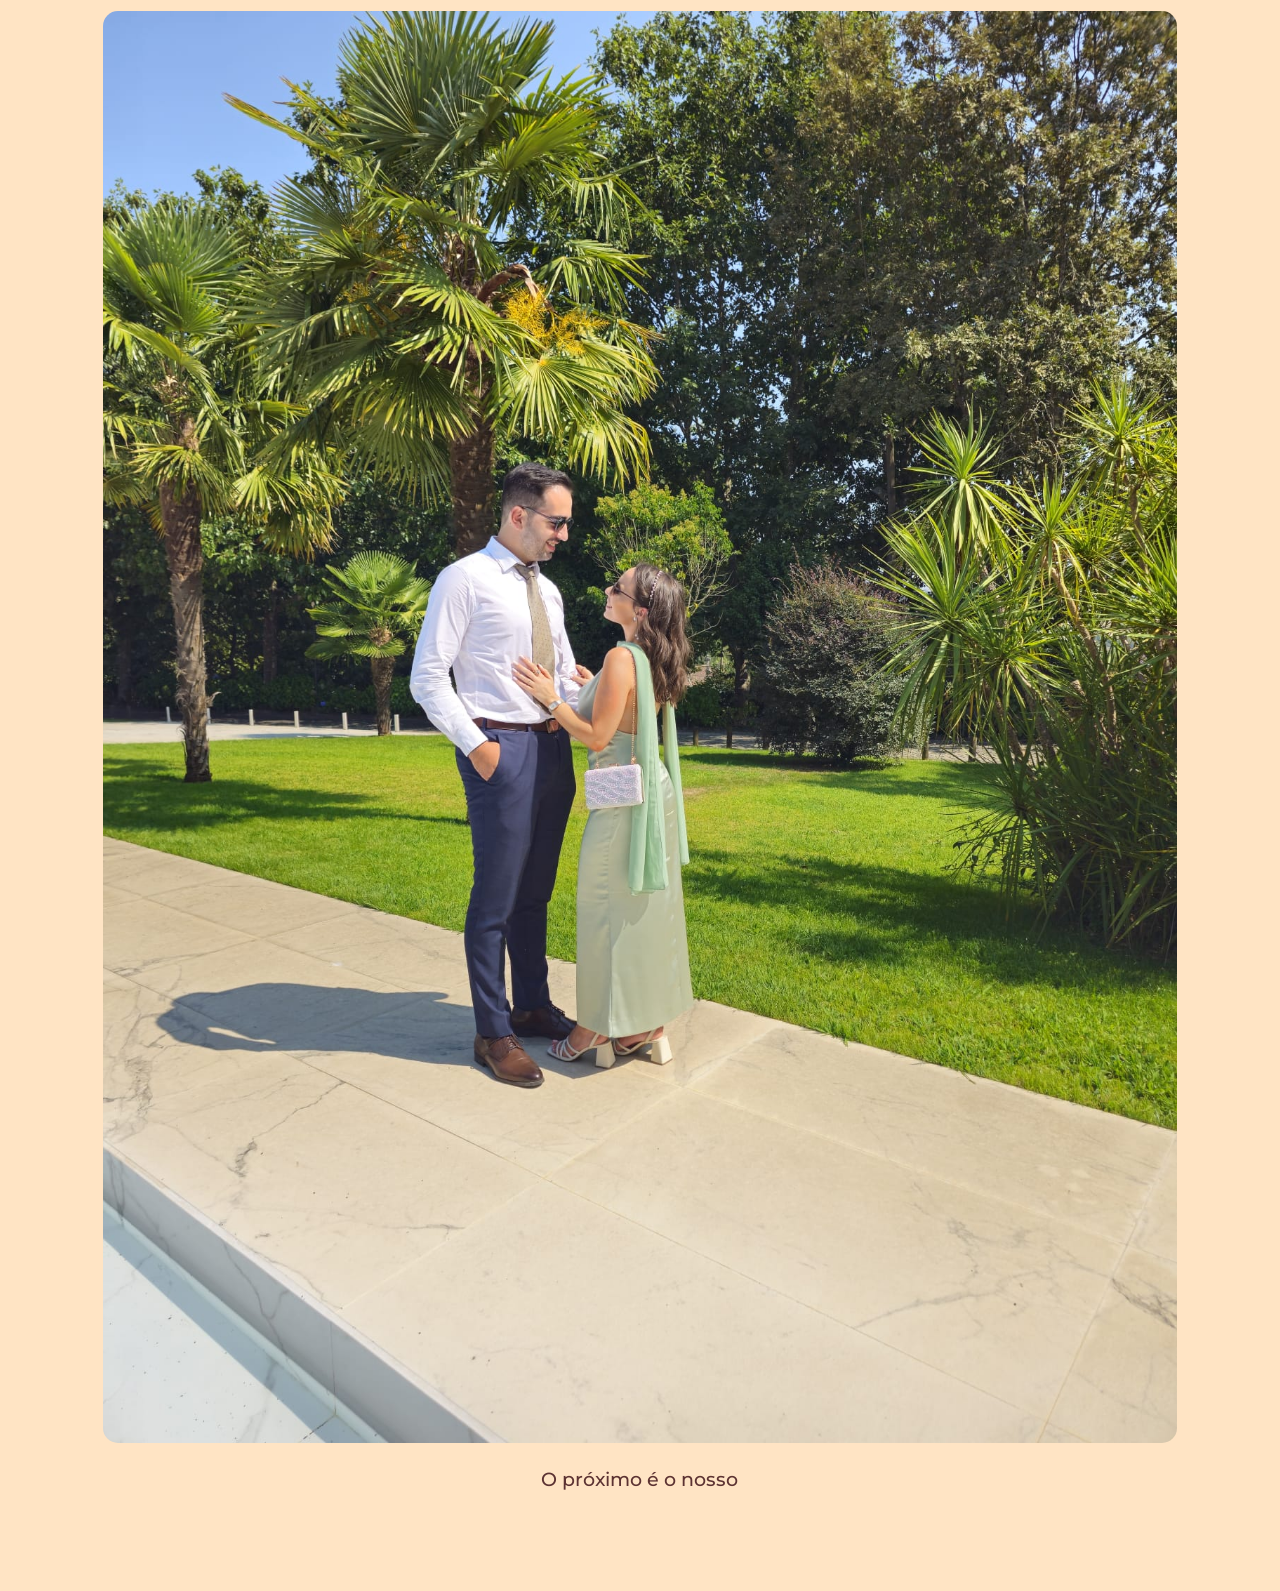
==== commit a68c8000: "final final" ====
--- a/inicio.html
+++ b/inicio.html
@@ -37,11 +37,11 @@
       </li>
       <li>
         <img src="images/4.jpeg" alt="jardimoudinot">
-        <p>Jardim Oudinot</p>
+        <p>Fila das tripas</p>
       </li>
       <li>
         <img src="images/5.jpeg" alt="santoandre2">
-        <p>Outra no Santo André</p>
+        <p>Outra foto no Santo André</p>
       </li>
       <li>
         <img src="images/0.jpeg" alt="Santa Luzia em Viana">
--- a/css/inicio.css
+++ b/css/inicio.css
@@ -1,13 +1,13 @@
 nav ul {
   justify-content: space-between;
 }
-h2{
-    font-size: 2rem;
+h2 {
+  font-size: 2rem;
 }
 ul {
   list-style: none;
-  display:grid;
-  padding:0;
+  display: grid;
+  padding: 0;
 }
 
 img {
@@ -16,10 +16,30 @@
   height: auto;
   border-radius: 15px;
 }
- p{
-    max-width: 85%;
-    margin-left: auto;
-    margin-right: auto;
-    text-align: center;
-    margin-bottom: 5rem;
- }+p {
+  max-width: 85%;
+  margin-left: auto;
+  margin-right: auto;
+  text-align: center;
+  margin-bottom: 5rem;
+}
+
+.surpresa {
+  color: antiquewhite;
+  background-color: #955454;
+  padding: 1.5rem;
+  padding-left: 5rem;
+  padding-right: 5rem;
+  border-radius: 5px;
+  margin-bottom: 50rem;
+}
+
+#fim {
+  color: antiquewhite;
+  font-size: x-large;
+  background-color: #955454;
+  padding: 1.5rem;
+  padding-left: 5rem;
+  padding-right: 5rem;
+  border-radius: 5px;
+}
